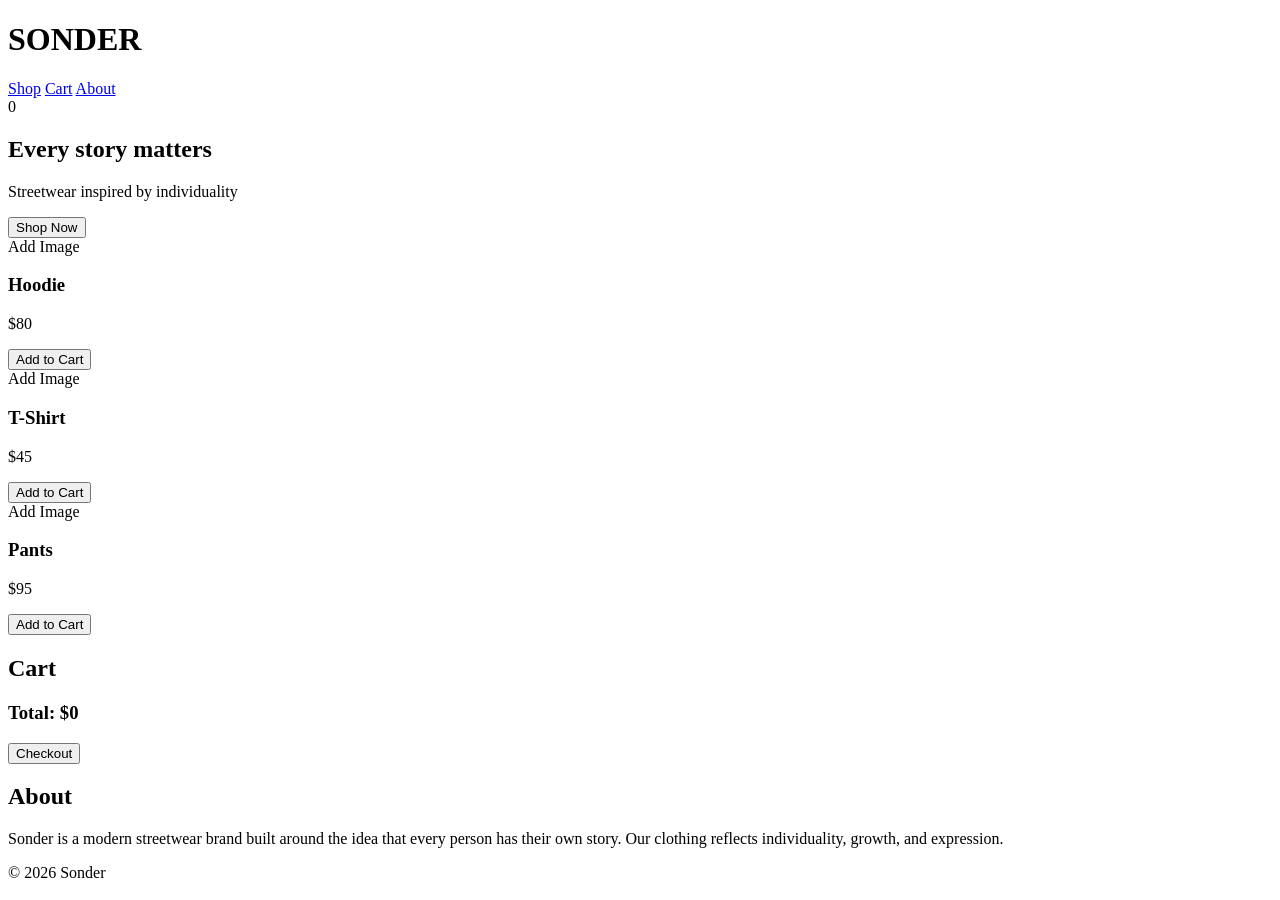
==== index.html @ 18bab382 "intel.html" ====
<!DOCTYPE html>
<html lang="en">
<head>
    <meta charset="UTF-8">
    <meta name="viewport" content="width=device-width, initial-scale=1.0">
    <title>Sonder</title>
    <link rel="stylesheet" href="style.css">
</head>
<body>

    <!-- NAVBAR -->
    <header>
        <h1>SONDER</h1>
        <nav>
            <a href="#shop">Shop</a>
            <a href="#cart">Cart</a>
            <a href="#about">About</a>
        </nav>
        <div id="cart-count">0</div>
    </header>

    <!-- HERO -->
    <section class="hero">
        <h2>Every story matters</h2>
        <p>Streetwear inspired by individuality</p>
        <a href="#shop"><button>Shop Now</button></a>
    </section>

    <!-- PRODUCTS -->
    <section id="shop" class="products">

        <div class="card">
            <div class="image">Add Image</div>
            <h3>Hoodie</h3>
            <p>$80</p>
            <button onclick="addToCart('Hoodie', 80)">Add to Cart</button>
        </div>

        <div class="card">
            <div class="image">Add Image</div>
            <h3>T-Shirt</h3>
            <p>$45</p>
            <button onclick="addToCart('T-Shirt', 45)">Add to Cart</button>
        </div>

        <div class="card">
            <div class="image">Add Image</div>
            <h3>Pants</h3>
            <p>$95</p>
            <button onclick="addToCart('Pants', 95)">Add to Cart</button>
        </div>

    </section>

    <!-- CART -->
    <section id="cart" class="cart">
        <h2>Cart</h2>
        <div id="cart-items"></div>
        <h3 id="total">Total: $0</h3>
        <button class="checkout">Checkout</button>
    </section>

    <!-- ABOUT -->
    <section id="about" class="about">
        <h2>About</h2>
        <p>
            Sonder is a modern streetwear brand built around the idea that every 
            person has their own story. Our clothing reflects individuality, growth, 
            and expression.
        </p>
    </section>

    <!-- FOOTER -->
    <footer>
        <p>© 2026 Sonder</p>
    </footer>

    <script src="script.js"></script>
</body>
</html>
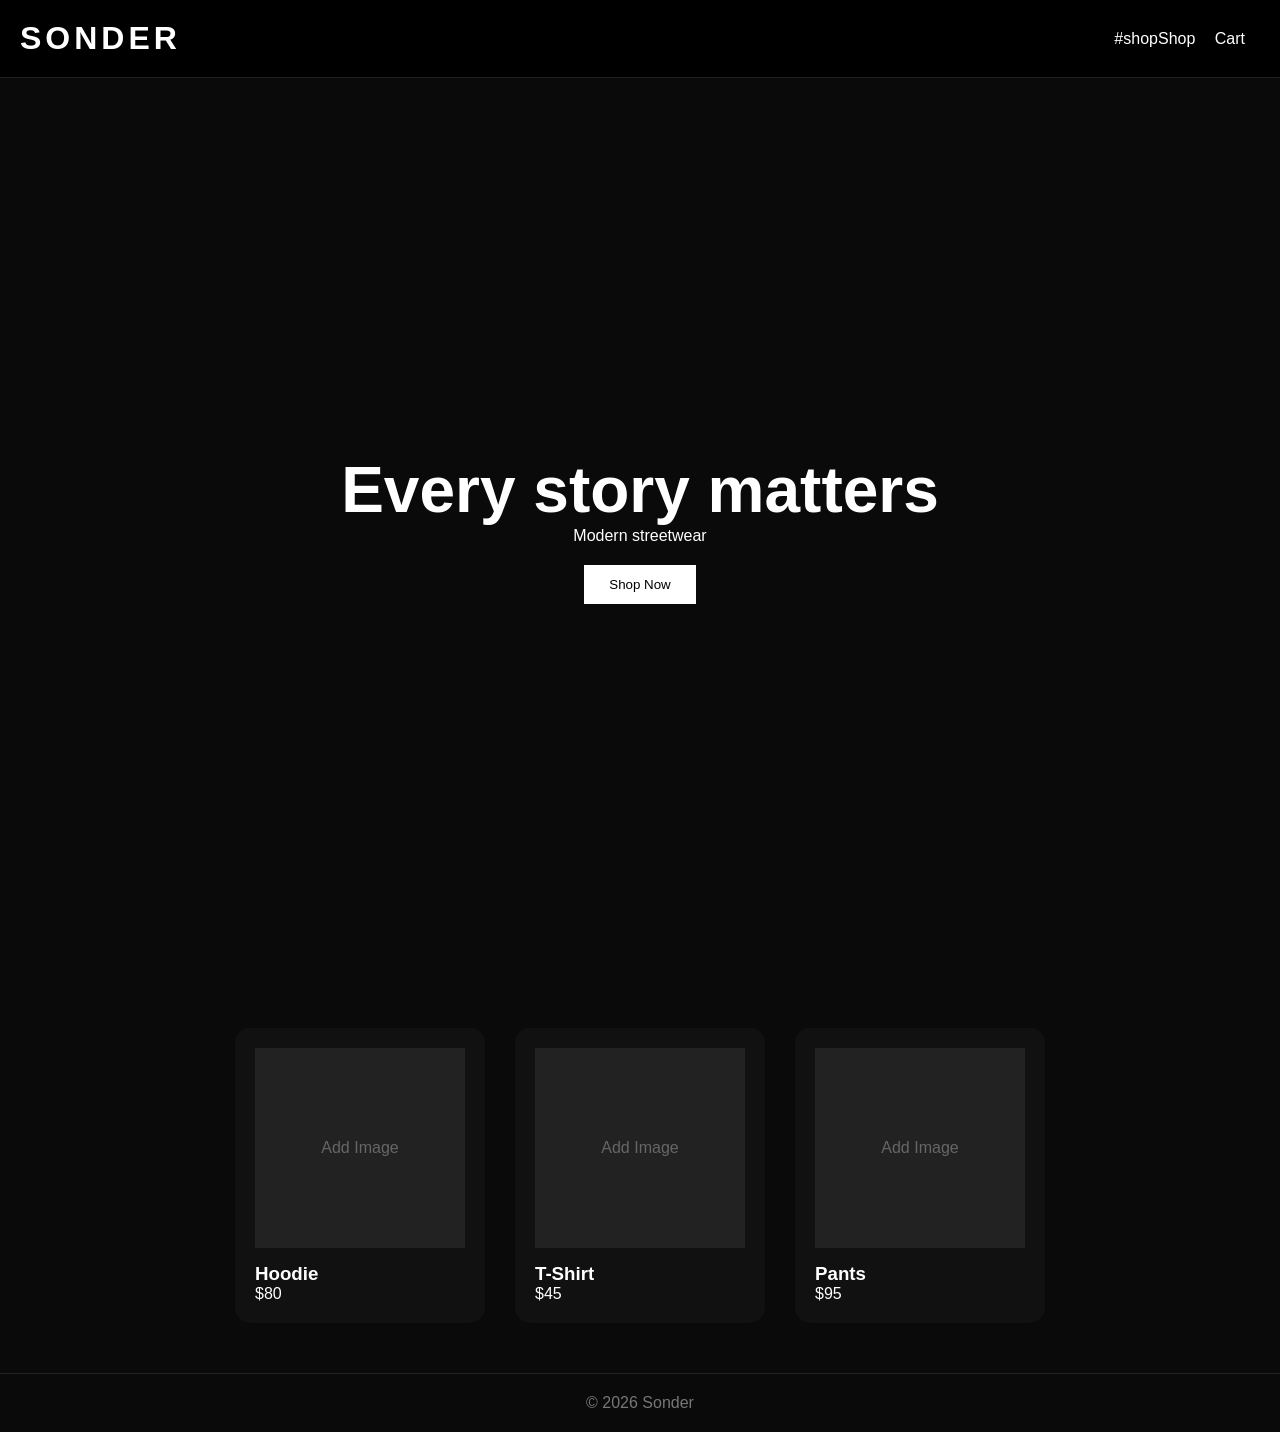
==== commit a06808fe: "Update index.html" ====
--- a/index.html
+++ b/index.html
@@ -1,80 +1,137 @@
+
 <!DOCTYPE html>
 <html lang="en">
 <head>
-    <meta charset="UTF-8">
-    <meta name="viewport" content="width=device-width, initial-scale=1.0">
-    <title>Sonder</title>
-    <link rel="stylesheet" href="style.css">
+<meta charset="UTF-8">
+<meta name="viewport" content="width=device-width, initial-scale=1.0">
+<title>Sonder</title>
+
+<style>
+*{margin:0;padding:0;box-sizing:border-box;font-family:Arial,sans-serif}
+body{background:#0a0a0a;color:#fff;scroll-behavior:smooth}
+
+header{display:flex;justify-content:space-between;align-items:center;padding:20px;border-bottom:1px solid #222;position:sticky;top:0;background:black;z-index:100}
+header h1{letter-spacing:4px}
+nav a{margin:0 15px;color:#fff;text-decoration:none}
+nav a:hover{color:#888}
+
+.hero{height:100vh;display:flex;flex-direction:column;justify-content:center;align-items:center;text-align:center}
+.hero h2{font-size:4rem;animation:fadeUp 1s}
+.hero button{margin-top:20px;padding:12px 25px;background:white;color:black;border:none;cursor:pointer}
+
+.products{display:flex;flex-wrap:wrap;justify-content:center;padding:50px;gap:30px}
+.card{width:250px;background:#111;padding:20px;border-radius:15px;transition:.3s;cursor:pointer}
+.card:hover{transform:translateY(-5px)}
+.image{height:200px;background:#222;margin-bottom:15px;display:flex;align-items:center;justify-content:center;color:#666}
+
+.product-page{position:fixed;top:0;left:0;width:100%;height:100%;background:#000;display:none;flex-direction:column;align-items:center;justify-content:center}
+.product-page.active{display:flex}
+
+.cart{position:fixed;right:0;top:0;width:300px;height:100%;background:#111;padding:20px;transform:translateX(100%);transition:.3s}
+.cart.active{transform:translateX(0)}
+
+.checkout{background:green;padding:10px;border:none;color:white;width:100%;margin-top:10px;cursor:pointer}
+
+footer{text-align:center;padding:20px;border-top:1px solid #222;color:#777}
+
+@keyframes fadeUp{from{opacity:0;transform:translateY(20px)}to{opacity:1;transform:translateY(0)}}
+</style>
+
 </head>
 <body>
 
-    <!-- NAVBAR -->
-    <header>
-        <h1>SONDER</h1>
-        <nav>
-            <a href="#shop">Shop</a>
-            <a href="#cart">Cart</a>
-            <a href="#about">About</a>
-        </nav>
-        <div id="cart-count">0</div>
-    </header>
+<header>
+<h1>SONDER</h1>
+<nav>
+#shopShop</a>
+<a onclick="toggleCart()">Cart</a>
+</nav>
+</header>
 
-    <!-- HERO -->
-    <section class="hero">
-        <h2>Every story matters</h2>
-        <p>Streetwear inspired by individuality</p>
-        <a href="#shop"><button>Shop Now</button></a>
-    </section>
+<section class="hero">
+<h2>Every story matters</h2>
+<p>Modern streetwear</p>
+<a href="#shop"><button>Shop Now</button></a>
+</section>
 
-    <!-- PRODUCTS -->
-    <section id="shop" class="products">
+<section id="shop" class="products">
+<div class="card" onclick="openProduct('Hoodie',80)">
+<div class="image">Add Image</div>
+<h3>Hoodie</h3><p>$80</p>
+</div>
 
-        <div class="card">
-            <div class="image">Add Image</div>
-            <h3>Hoodie</h3>
-            <p>$80</p>
-            <button onclick="addToCart('Hoodie', 80)">Add to Cart</button>
-        </div>
+<div class="card" onclick="openProduct('T-Shirt',45)">
+<div class="image">Add Image</div>
+<h3>T-Shirt</h3><p>$45</p>
+</div>
 
-        <div class="card">
-            <div class="image">Add Image</div>
-            <h3>T-Shirt</h3>
-            <p>$45</p>
-            <button onclick="addToCart('T-Shirt', 45)">Add to Cart</button>
-        </div>
+<div class="card" onclick="openProduct('Pants',95)">
+<div class="image">Add Image</div>
+<h3>Pants</h3><p>$95</p>
+</div>
+</section>
 
-        <div class="card">
-            <div class="image">Add Image</div>
-            <h3>Pants</h3>
-            <p>$95</p>
-            <button onclick="addToCart('Pants', 95)">Add to Cart</button>
-        </div>
+<div id="productPage" class="product-page">
+<h2 id="productName"></h2>
+<p id="productPrice"></p>
+<button onclick="addToCartActive()">Add to Cart</button>
+<button onclick="closeProduct()">Close</button>
+</div>
 
-    </section>
+<div id="cart" class="cart">
+<h2>Cart</h2>
+<div id="cartItems"></div>
+<h3 id="total">Total: $0</h3>
+<button class="checkout" onclick="checkout()">Checkout</button>
+</div>
 
-    <!-- CART -->
-    <section id="cart" class="cart">
-        <h2>Cart</h2>
-        <div id="cart-items"></div>
-        <h3 id="total">Total: $0</h3>
-        <button class="checkout">Checkout</button>
-    </section>
+<footer>© 2026 Sonder</footer>
 
-    <!-- ABOUT -->
-    <section id="about" class="about">
-        <h2>About</h2>
-        <p>
-            Sonder is a modern streetwear brand built around the idea that every 
-            person has their own story. Our clothing reflects individuality, growth, 
-            and expression.
-        </p>
-    </section>
+<script>
+let cart=[];
+let currentProduct={};
 
-    <!-- FOOTER -->
-    <footer>
-        <p>© 2026 Sonder</p>
-    </footer>
+function openProduct(name,price){
+currentProduct={name,price};
+document.getElementById('productName').innerText=name;
+document.getElementById('productPrice').innerText='$'+price;
+document.getElementById('productPage').classList.add('active');
+}
 
-    <script src="script.js"></script>
+function closeProduct(){
+document.getElementById('productPage').classList.remove('active');
+}
+
+function addToCartActive(){
+cart.push(currentProduct);
+updateCart();
+closeProduct();
+}
+
+function toggleCart(){
+document.getElementById('cart').classList.toggle('active');
+}
+
+function updateCart(){
+let list=document.getElementById('cartItems');
+list.innerHTML='';
+let total=0;
+cart.forEach((item,i)=>{
+total+=item.price;
+list.innerHTML+=`<p>${item.name} - $${item.price} <button onclick="removeItem(${i})">x</button></p>`;
+});
+document.getElementById('total').innerText='Total: $'+total;
+}
+
+function removeItem(i){
+cart.splice(i,1);
+updateCart();
+}
+
+function checkout(){
+alert('Checkout system coming soon (Stripe/PayPal)');
+}
+</script>
+
 </body>
 </html>
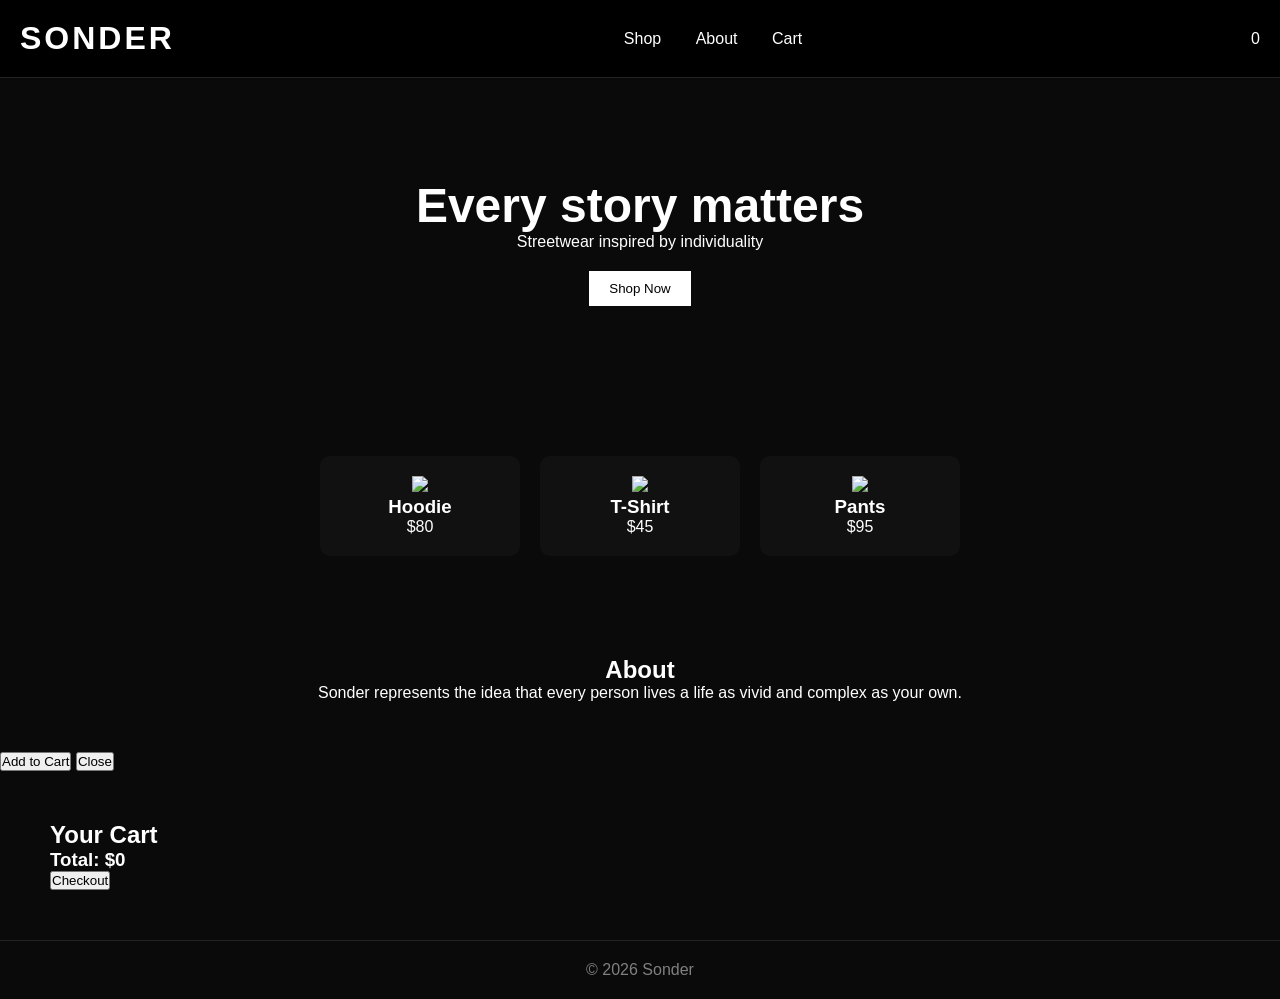
==== commit f94c8364: "Refactor index.html for improved structure and content" ====
--- a/index.html
+++ b/index.html
@@ -1,137 +1,75 @@
-
 <!DOCTYPE html>
 <html lang="en">
 <head>
 <meta charset="UTF-8">
 <meta name="viewport" content="width=device-width, initial-scale=1.0">
 <title>Sonder</title>
+<link rel="stylesheet" href="style.css">
+</head>
 
-<style>
-*{margin:0;padding:0;box-sizing:border-box;font-family:Arial,sans-serif}
-body{background:#0a0a0a;color:#fff;scroll-behavior:smooth}
-
-header{display:flex;justify-content:space-between;align-items:center;padding:20px;border-bottom:1px solid #222;position:sticky;top:0;background:black;z-index:100}
-header h1{letter-spacing:4px}
-nav a{margin:0 15px;color:#fff;text-decoration:none}
-nav a:hover{color:#888}
-
-.hero{height:100vh;display:flex;flex-direction:column;justify-content:center;align-items:center;text-align:center}
-.hero h2{font-size:4rem;animation:fadeUp 1s}
-.hero button{margin-top:20px;padding:12px 25px;background:white;color:black;border:none;cursor:pointer}
-
-.products{display:flex;flex-wrap:wrap;justify-content:center;padding:50px;gap:30px}
-.card{width:250px;background:#111;padding:20px;border-radius:15px;transition:.3s;cursor:pointer}
-.card:hover{transform:translateY(-5px)}
-.image{height:200px;background:#222;margin-bottom:15px;display:flex;align-items:center;justify-content:center;color:#666}
-
-.product-page{position:fixed;top:0;left:0;width:100%;height:100%;background:#000;display:none;flex-direction:column;align-items:center;justify-content:center}
-.product-page.active{display:flex}
-
-.cart{position:fixed;right:0;top:0;width:300px;height:100%;background:#111;padding:20px;transform:translateX(100%);transition:.3s}
-.cart.active{transform:translateX(0)}
-
-.checkout{background:green;padding:10px;border:none;color:white;width:100%;margin-top:10px;cursor:pointer}
-
-footer{text-align:center;padding:20px;border-top:1px solid #222;color:#777}
-
-@keyframes fadeUp{from{opacity:0;transform:translateY(20px)}to{opacity:1;transform:translateY(0)}}
-</style>
-
-</head>
 <body>
 
 <header>
 <h1>SONDER</h1>
 <nav>
-#shopShop</a>
+<a href="#shop">Shop</a>
+<a href="#about">About</a>
 <a onclick="toggleCart()">Cart</a>
 </nav>
+<div id="cartCount">0</div>
 </header>
 
 <section class="hero">
 <h2>Every story matters</h2>
-<p>Modern streetwear</p>
+<p>Streetwear inspired by individuality</p>
 <a href="#shop"><button>Shop Now</button></a>
 </section>
 
 <section id="shop" class="products">
+
 <div class="card" onclick="openProduct('Hoodie',80)">
-<div class="image">Add Image</div>
-<h3>Hoodie</h3><p>$80</p>
+<img src="images/hoodie.jpg">
+<h3>Hoodie</h3>
+<p>$80</p>
 </div>
 
 <div class="card" onclick="openProduct('T-Shirt',45)">
-<div class="image">Add Image</div>
-<h3>T-Shirt</h3><p>$45</p>
+<img src="images/tshirt.jpg">
+<h3>T-Shirt</h3>
+<p>$45</p>
 </div>
 
 <div class="card" onclick="openProduct('Pants',95)">
-<div class="image">Add Image</div>
-<h3>Pants</h3><p>$95</p>
+<img src="images/pants.jpg">
+<h3>Pants</h3>
+<p>$95</p>
 </div>
+
 </section>
 
-<div id="productPage" class="product-page">
+<section id="about" class="about">
+<h2>About</h2>
+<p>Sonder represents the idea that every person lives a life as vivid and complex as your own.</p>
+</section>
+
+<!-- PRODUCT POPUP -->
+<div id="productPage" class="productPage">
 <h2 id="productName"></h2>
 <p id="productPrice"></p>
-<button onclick="addToCartActive()">Add to Cart</button>
+<button onclick="addToCart()">Add to Cart</button>
 <button onclick="closeProduct()">Close</button>
 </div>
 
+<!-- CART -->
 <div id="cart" class="cart">
-<h2>Cart</h2>
+<h2>Your Cart</h2>
 <div id="cartItems"></div>
 <h3 id="total">Total: $0</h3>
-<button class="checkout" onclick="checkout()">Checkout</button>
+<button onclick="checkout()">Checkout</button>
 </div>
 
 <footer>© 2026 Sonder</footer>
 
-<script>
-let cart=[];
-let currentProduct={};
-
-function openProduct(name,price){
-currentProduct={name,price};
-document.getElementById('productName').innerText=name;
-document.getElementById('productPrice').innerText='$'+price;
-document.getElementById('productPage').classList.add('active');
-}
-
-function closeProduct(){
-document.getElementById('productPage').classList.remove('active');
-}
-
-function addToCartActive(){
-cart.push(currentProduct);
-updateCart();
-closeProduct();
-}
-
-function toggleCart(){
-document.getElementById('cart').classList.toggle('active');
-}
-
-function updateCart(){
-let list=document.getElementById('cartItems');
-list.innerHTML='';
-let total=0;
-cart.forEach((item,i)=>{
-total+=item.price;
-list.innerHTML+=`<p>${item.name} - $${item.price} <button onclick="removeItem(${i})">x</button></p>`;
-});
-document.getElementById('total').innerText='Total: $'+total;
-}
-
-function removeItem(i){
-cart.splice(i,1);
-updateCart();
-}
-
-function checkout(){
-alert('Checkout system coming soon (Stripe/PayPal)');
-}
-</script>
-
+<script src="script.js"></script>
 </body>
 </html>
--- a/style.css
+++ b/style.css
@@ -0,0 +1,135 @@
+* {
+    margin: 0;
+    padding: 0;
+    box-sizing: border-box;
+    font-family: Arial, sans-serif;
+}
+
+body {
+    background: #0a0a0a;
+    color: white;
+}
+
+/* NAVBAR */
+header {
+    display: flex;
+    justify-content: space-between;
+    align-items: center;
+    padding: 20px;
+    background: black;
+    border-bottom: 1px solid #222;
+}
+
+header h1 {
+    letter-spacing: 3px;
+}
+
+nav a {
+    margin: 0 15px;
+    text-decoration: none;
+    color: white;
+}
+
+nav a:hover {
+    color: gray;
+}
+
+#cart-count {
+    background: white;
+    color: black;
+    padding: 5px 10px;
+    border-radius: 50%;
+}
+
+/* HERO */
+.hero {
+    text-align: center;
+    padding: 100px 20px;
+}
+
+.hero h2 {
+    font-size: 3rem;
+    animation: fadeUp 1s ease;
+}
+
+.hero button {
+    margin-top: 20px;
+    padding: 10px 20px;
+    background: white;
+    color: black;
+    border: none;
+    cursor: pointer;
+}
+
+/* PRODUCTS */
+.products {
+    display: flex;
+    justify-content: center;
+    gap: 20px;
+    padding: 50px;
+    flex-wrap: wrap;
+}
+
+.card {
+    background: #111;
+    padding: 20px;
+    border-radius: 10px;
+    width: 200px;
+    text-align: center;
+    transition: 0.3s;
+}
+
+.card:hover {
+    transform: scale(1.05);
+}
+
+.image {
+    height: 150px;
+    background: #222;
+    margin-bottom: 15px;
+    display: flex;
+    align-items: center;
+    justify-content: center;
+    color: gray;
+}
+
+/* CART */
+.cart {
+    padding: 50px;
+}
+
+.checkout {
+    margin-top: 15px;
+    padding: 10px 20px;
+    background: green;
+    border: none;
+    color: white;
+    cursor: pointer;
+}
+
+/* ABOUT */
+.about {
+    padding: 50px;
+    text-align: center;
+}
+
+/* FOOTER */
+footer {
+    text-align: center;
+    padding: 20px;
+    border-top: 1px solid #222;
+    color: gray;
+}
+
+/* ANIMATION */
+@keyframes fadeUp {
+    from {
+        opacity: 0;
+        transform: translateY(20px);
+    }
+    to {
+        opacity: 1;
+        transform: translateY(0);
+    }
+}
+``
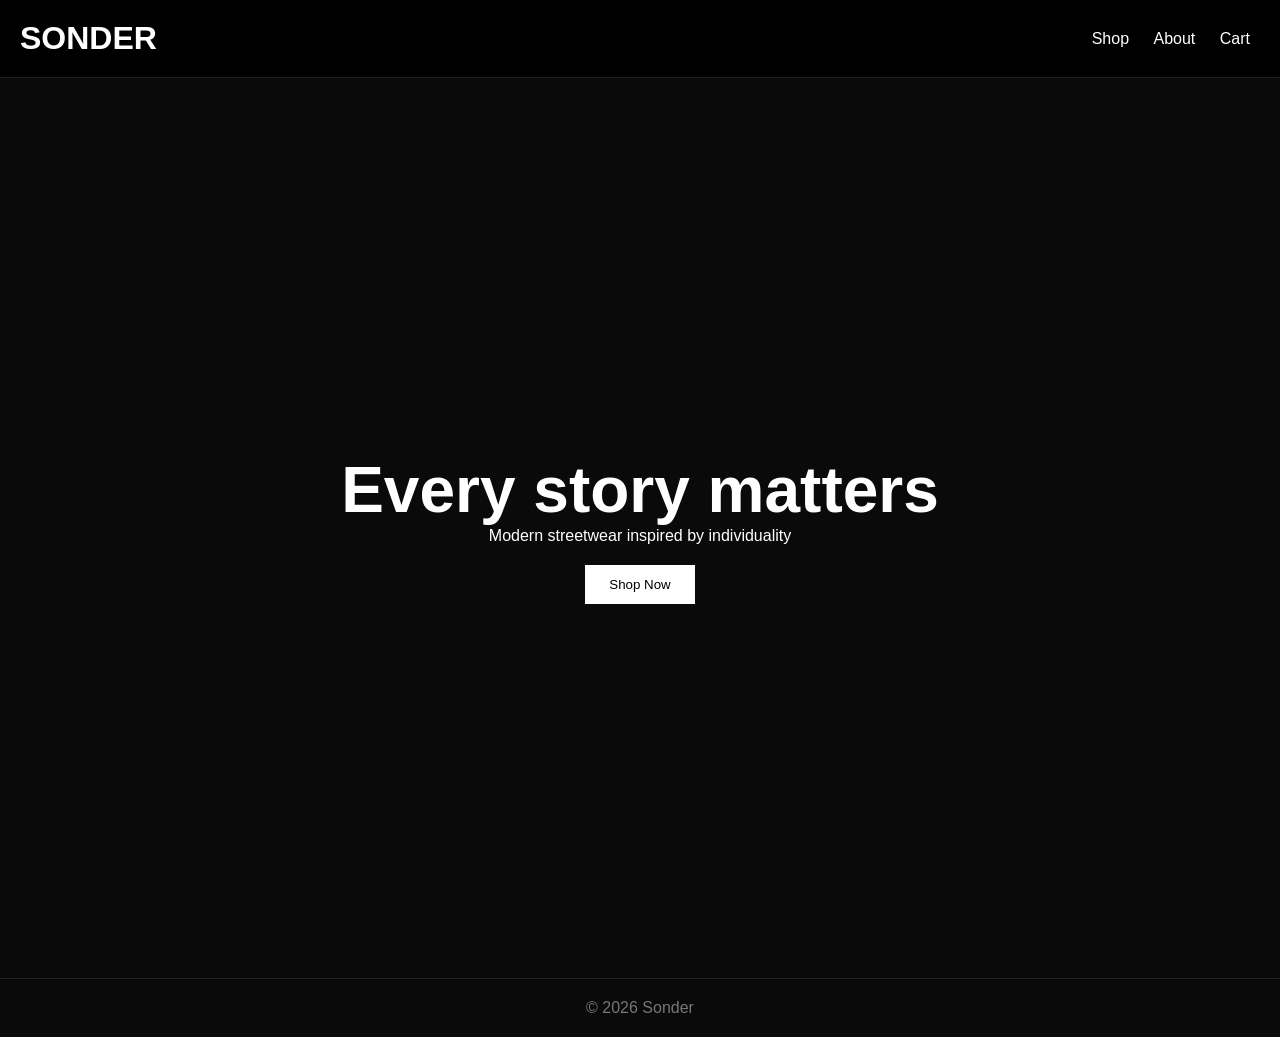
==== commit 250bfa28: "Update navigation links and content in index.html" ====
--- a/index.html
+++ b/index.html
@@ -12,64 +12,19 @@
 <header>
 <h1>SONDER</h1>
 <nav>
-<a href="#shop">Shop</a>
-<a href="#about">About</a>
-<a onclick="toggleCart()">Cart</a>
+<a href="shop.html">Shop</a>
+<a href="about.html">About</a>
+<a href="cart.html">Cart</a>
 </nav>
-<div id="cartCount">0</div>
 </header>
 
 <section class="hero">
 <h2>Every story matters</h2>
-<p>Streetwear inspired by individuality</p>
-<a href="#shop"><button>Shop Now</button></a>
+<p>Modern streetwear inspired by individuality</p>
+<a href="shop.html"><button>Shop Now</button></a>
 </section>
-
-<section id="shop" class="products">
-
-<div class="card" onclick="openProduct('Hoodie',80)">
-<img src="images/hoodie.jpg">
-<h3>Hoodie</h3>
-<p>$80</p>
-</div>
-
-<div class="card" onclick="openProduct('T-Shirt',45)">
-<img src="images/tshirt.jpg">
-<h3>T-Shirt</h3>
-<p>$45</p>
-</div>
-
-<div class="card" onclick="openProduct('Pants',95)">
-<img src="images/pants.jpg">
-<h3>Pants</h3>
-<p>$95</p>
-</div>
-
-</section>
-
-<section id="about" class="about">
-<h2>About</h2>
-<p>Sonder represents the idea that every person lives a life as vivid and complex as your own.</p>
-</section>
-
-<!-- PRODUCT POPUP -->
-<div id="productPage" class="productPage">
-<h2 id="productName"></h2>
-<p id="productPrice"></p>
-<button onclick="addToCart()">Add to Cart</button>
-<button onclick="closeProduct()">Close</button>
-</div>
-
-<!-- CART -->
-<div id="cart" class="cart">
-<h2>Your Cart</h2>
-<div id="cartItems"></div>
-<h3 id="total">Total: $0</h3>
-<button onclick="checkout()">Checkout</button>
-</div>
 
 <footer>© 2026 Sonder</footer>
 
-<script src="script.js"></script>
 </body>
 </html>
--- a/style.css
+++ b/style.css
@@ -18,23 +18,21 @@
     padding: 20px;
     background: black;
     border-bottom: 1px solid #222;
-}
-
-header h1 {
-    letter-spacing: 3px;
+    position: sticky;
+    top: 0;
 }
 
 nav a {
-    margin: 0 15px;
+    margin: 0 10px;
+    color: white;
     text-decoration: none;
-    color: white;
 }
 
 nav a:hover {
     color: gray;
 }
 
-#cart-count {
+#cartCount {
     background: white;
     color: black;
     padding: 5px 10px;
@@ -43,18 +41,20 @@
 
 /* HERO */
 .hero {
-    text-align: center;
-    padding: 100px 20px;
+    height: 100vh;
+    display: flex;
+    justify-content: center;
+    align-items: center;
+    flex-direction: column;
 }
 
 .hero h2 {
-    font-size: 3rem;
-    animation: fadeUp 1s ease;
+    font-size: 4rem;
 }
 
 .hero button {
     margin-top: 20px;
-    padding: 10px 20px;
+    padding: 12px 24px;
     background: white;
     color: black;
     border: none;
@@ -64,72 +64,75 @@
 /* PRODUCTS */
 .products {
     display: flex;
+    flex-wrap: wrap;
     justify-content: center;
+    padding: 50px;
     gap: 20px;
-    padding: 50px;
-    flex-wrap: wrap;
 }
 
 .card {
+    width: 250px;
     background: #111;
-    padding: 20px;
+    padding: 15px;
     border-radius: 10px;
-    width: 200px;
-    text-align: center;
+    cursor: pointer;
     transition: 0.3s;
 }
 
-.card:hover {
-    transform: scale(1.05);
+.card img {
+    width: 100%;
+    border-radius: 10px;
 }
 
-.image {
-    height: 150px;
-    background: #222;
-    margin-bottom: 15px;
+.card:hover {
+    transform: translateY(-5px);
+}
+
+/* PRODUCT PAGE */
+.productPage {
+    position: fixed;
+    top: 0;
+    left: 0;
+    width: 100%;
+    height: 100%;
+    background: black;
+    display: none;
+    flex-direction: column;
+    justify-content: center;
+    align-items: center;
+}
+
+.productPage.active {
     display: flex;
-    align-items: center;
-    justify-content: center;
-    color: gray;
 }
 
 /* CART */
 .cart {
-    padding: 50px;
+    position: fixed;
+    right: 0;
+    top: 0;
+    width: 300px;
+    height: 100%;
+    background: #111;
+    padding: 20px;
+    transform: translateX(100%);
+    transition: 0.3s;
 }
 
-.checkout {
-    margin-top: 15px;
-    padding: 10px 20px;
-    background: green;
-    border: none;
-    color: white;
-    cursor: pointer;
+.cart.active {
+    transform: translateX(0);
 }
 
 /* ABOUT */
 .about {
+    text-align: center;
     padding: 50px;
-    text-align: center;
 }
 
 /* FOOTER */
 footer {
     text-align: center;
     padding: 20px;
+    color: #777;
     border-top: 1px solid #222;
-    color: gray;
 }
-
-/* ANIMATION */
-@keyframes fadeUp {
-    from {
-        opacity: 0;
-        transform: translateY(20px);
-    }
-    to {
-        opacity: 1;
-        transform: translateY(0);
-    }
-}
-``
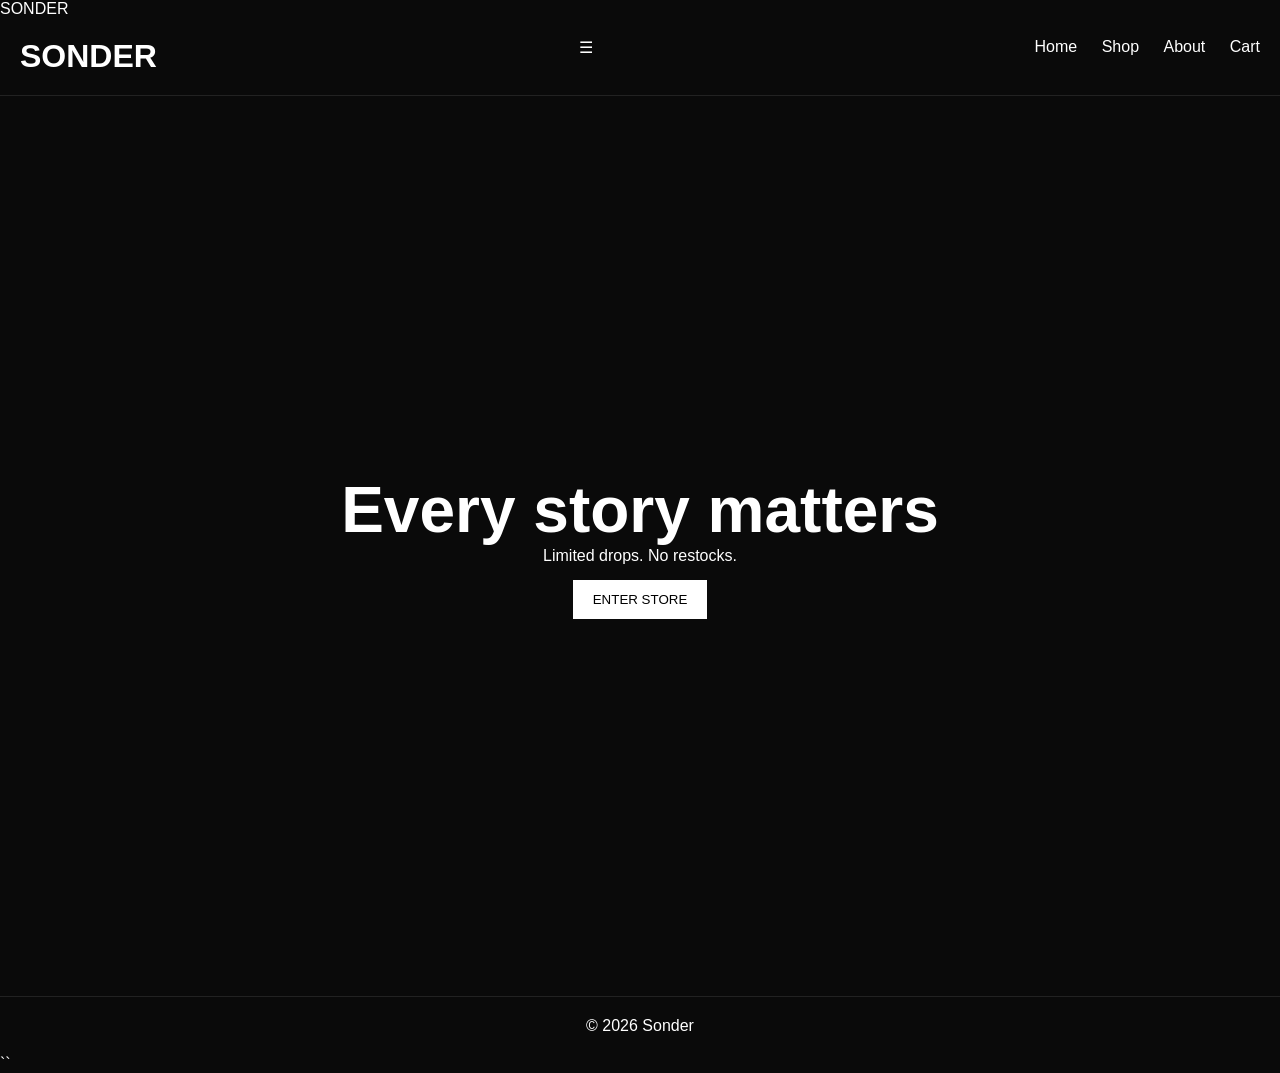
==== commit aa04d0ef: "Update header and hero section in index.html" ====
--- a/index.html
+++ b/index.html
@@ -4,27 +4,36 @@
 <meta charset="UTF-8">
 <meta name="viewport" content="width=device-width, initial-scale=1.0">
 <title>Sonder</title>
+
+<link href="https://fonts.googleapis.com/css2?family=Inter:wght@300;600&display=swap" rel="stylesheet">
 <link rel="stylesheet" href="style.css">
 </head>
 
 <body>
 
+<div id="loader">SONDER</div>
+
 <header>
-<h1>SONDER</h1>
-<nav>
-<a href="shop.html">Shop</a>
-<a href="about.html">About</a>
-<a href="cart.html">Cart</a>
-</nav>
+    <h1>SONDER</h1>
+    <div class="menu-btn" onclick="toggleMenu()">☰</div>
+
+    <nav id="menu">
+        <a href="index.html">Home</a>
+        <a href="shop.html">Shop</a>
+        <a href="about.html">About</a>
+        <a href="cart.html">Cart</a>
+    </nav>
 </header>
 
 <section class="hero">
-<h2>Every story matters</h2>
-<p>Modern streetwear inspired by individuality</p>
-<a href="shop.html"><button>Shop Now</button></a>
+    <h2>Every story matters</h2>
+    <p>Limited drops. No restocks.</p>
+    <a href="shop.html"><button>ENTER STORE</button></a>
 </section>
 
 <footer>© 2026 Sonder</footer>
 
+<script src="script.js"></script>
 </body>
 </html>
+``
--- a/style.css
+++ b/style.css
@@ -2,7 +2,7 @@
     margin: 0;
     padding: 0;
     box-sizing: border-box;
-    font-family: Arial, sans-serif;
+    font-family: Arial;
 }
 
 body {
@@ -14,69 +14,50 @@
 header {
     display: flex;
     justify-content: space-between;
-    align-items: center;
     padding: 20px;
-    background: black;
     border-bottom: 1px solid #222;
-    position: sticky;
-    top: 0;
 }
 
 nav a {
-    margin: 0 10px;
     color: white;
+    margin-left: 20px;
     text-decoration: none;
 }
 
 nav a:hover {
-    color: gray;
-}
-
-#cartCount {
-    background: white;
-    color: black;
-    padding: 5px 10px;
-    border-radius: 50%;
+    color: grey;
 }
 
 /* HERO */
 .hero {
     height: 100vh;
     display: flex;
+    flex-direction: column;
     justify-content: center;
     align-items: center;
-    flex-direction: column;
 }
-
 .hero h2 {
     font-size: 4rem;
-}
-
-.hero button {
-    margin-top: 20px;
-    padding: 12px 24px;
-    background: white;
-    color: black;
-    border: none;
-    cursor: pointer;
 }
 
 /* PRODUCTS */
 .products {
     display: flex;
-    flex-wrap: wrap;
     justify-content: center;
+    gap: 20px;
     padding: 50px;
-    gap: 20px;
 }
 
 .card {
     width: 250px;
     background: #111;
-    padding: 15px;
     border-radius: 10px;
-    cursor: pointer;
     transition: 0.3s;
+}
+
+.card a {
+    text-decoration: none;
+    color: white;
 }
 
 .card img {
@@ -85,54 +66,28 @@
 }
 
 .card:hover {
-    transform: translateY(-5px);
+    transform: scale(1.05);
 }
 
-/* PRODUCT PAGE */
-.productPage {
-    position: fixed;
-    top: 0;
-    left: 0;
-    width: 100%;
-    height: 100%;
-    background: black;
-    display: none;
-    flex-direction: column;
-    justify-content: center;
-    align-items: center;
+/* PRODUCT */
+.product, .cart, .about {
+    text-align: center;
+    padding: 50px;
 }
 
-.productPage.active {
-    display: flex;
-}
-
-/* CART */
-.cart {
-    position: fixed;
-    right: 0;
-    top: 0;
-    width: 300px;
-    height: 100%;
-    background: #111;
-    padding: 20px;
-    transform: translateX(100%);
-    transition: 0.3s;
-}
-
-.cart.active {
-    transform: translateX(0);
-}
-
-/* ABOUT */
-.about {
-    text-align: center;
-    padding: 50px;
+/* BUTTON */
+button {
+    margin-top: 15px;
+    padding: 12px 20px;
+    background: white;
+    border: none;
+    cursor: pointer;
 }
 
 /* FOOTER */
 footer {
     text-align: center;
     padding: 20px;
-    color: #777;
     border-top: 1px solid #222;
 }
+``
